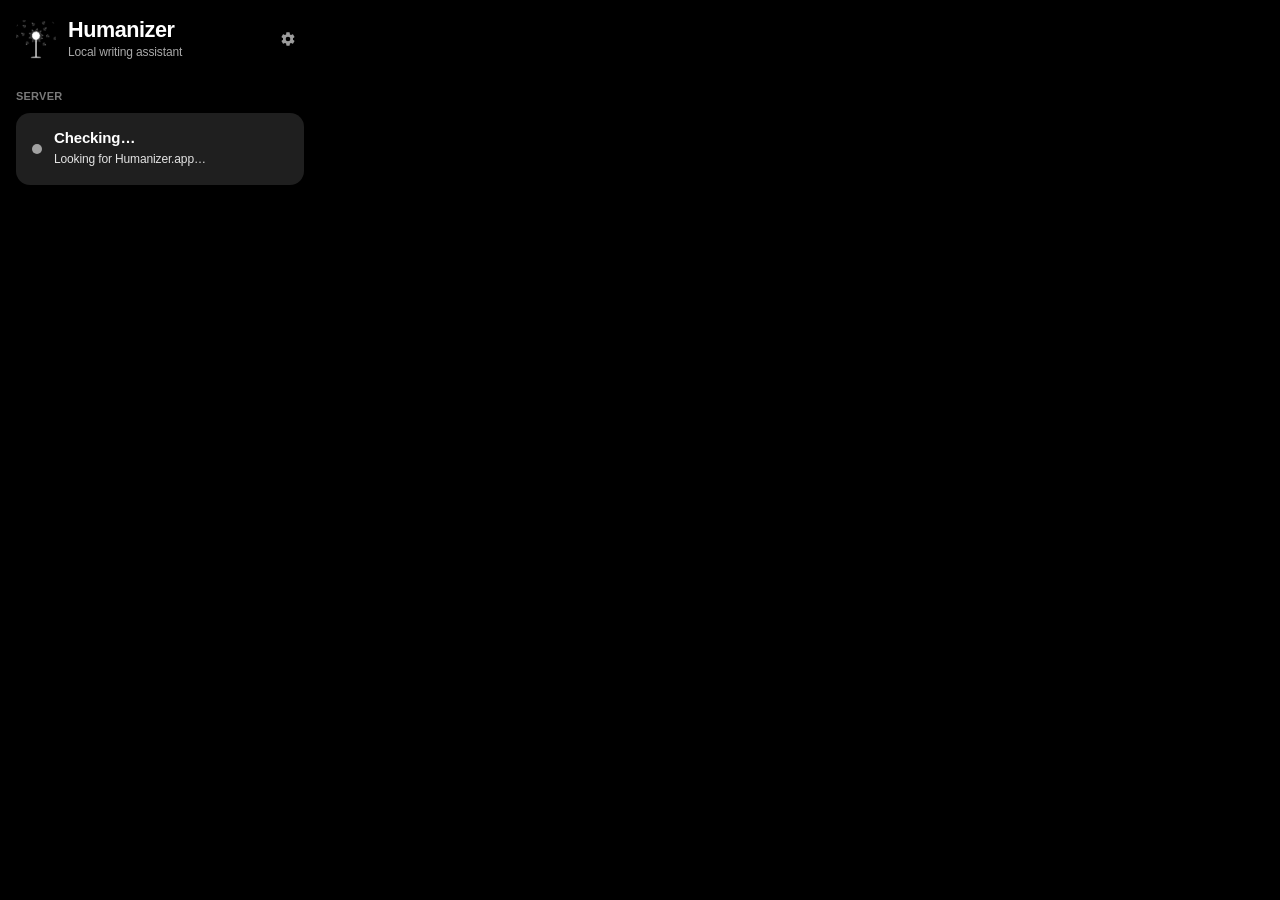
==== extension/popup.html @ 82405cc4 "Auto-sync: local changes (2026-08-01 12:59)" ====
<!DOCTYPE html>
<html lang="en" data-theme="dark">
  <head>
    <meta charset="UTF-8" />
    <title>Humanizer</title>
    <link rel="stylesheet" href="design-tokens.css" />
    <link rel="stylesheet" href="popup.css" />
    <script src="popup.js" defer></script>
  </head>
  <body>
    <header class="popup-header">
      <div class="popup-brand">
        <img class="popup-logo" src="icons/icon-48.png" width="40" height="40" alt="" />
        <div class="popup-brand-text">
          <h1>Humanizer</h1>
          <p class="popup-subtitle">Local writing assistant</p>
        </div>
      </div>
      <div class="popup-header-actions">
        <button
          type="button"
          id="settings-open"
          class="icon-btn"
          aria-label="Open settings"
          title="Settings"
        >
          <svg viewBox="0 0 24 24" width="16" height="16" aria-hidden="true">
            <path
              fill="currentColor"
              d="M12 15.5A3.5 3.5 0 0 1 8.5 12 3.5 3.5 0 0 1 12 8.5a3.5 3.5 0 0 1 3.5 3.5 3.5 3.5 0 0 1-3.5 3.5m7.43-2.53c.04-.32.07-.64.07-.97 0-.33-.03-.66-.07-1l2.11-1.63c.19-.15.24-.42.12-.64l-2-3.46c-.12-.22-.39-.31-.61-.22l-2.49 1c-.52-.39-1.06-.73-1.69-.98l-.37-2.65A.506.506 0 0 0 14 2h-4c-.25 0-.46.18-.5.42l-.37 2.65c-.63.25-1.17.59-1.69.98l-2.49-1c-.22-.09-.49 0-.61.22l-2 3.46c-.13.22-.07.49.12.64L4.57 11c-.04.34-.07.67-.07 1 0 .33.03.65.07.97l-2.11 1.66c-.19.15-.25.42-.12.64l2 3.46c.12.22.39.3.61.22l2.49-1.01c.52.4 1.06.74 1.69.99l.37 2.63c.04.24.25.42.5.42h4c.25 0 .46-.18.5-.42l.37-2.63c.63-.26 1.17-.59 1.69-.99l2.49 1.01c.22.08.49 0 .61-.22l2-3.46c.12-.22.07-.49-.12-.64l-2.11-1.66Z"
            />
          </svg>
        </button>
      </div>
    </header>

    <div id="main-view" class="view">
      <p class="server-caption">Server</p>
      <div
        id="status-card"
        class="status-card status-card--checking"
        role="status"
        aria-live="polite"
      >
        <span class="status-dot" aria-hidden="true"></span>
        <div class="status-copy">
          <p id="status" class="status-title">Checking…</p>
          <p id="status-detail" class="status-detail">Looking for Humanizer.app…</p>
        </div>
        <button type="button" id="reconnect-app" class="status-reconnect" hidden>
          Reconnect
        </button>
      </div>

    </div>

    <div id="settings-view" class="view view--hidden" hidden>
      <div class="settings-top">
        <button type="button" id="settings-back" class="icon-btn" aria-label="Back to main">
          <svg viewBox="0 0 24 24" width="16" height="16" aria-hidden="true">
            <path fill="currentColor" d="M20 11H7.83l5.59-5.59L12 4l-8 8 8 8 1.41-1.41L7.83 13H20v-2z" />
          </svg>
        </button>
        <h2 class="settings-title">Settings</h2>
      </div>

      <div class="row toggle-row" data-setting="enabled">
        <span class="toggle-label">Check writing while I type</span>
        <button type="button" class="toggle" role="switch" aria-checked="true">
          <span class="toggle-bar" aria-hidden="true"></span>
        </button>
      </div>

      <div class="row toggle-row" data-setting="autoFixAll">
        <span class="toggle-label">Fix all mistakes automatically</span>
        <button type="button" class="toggle" role="switch" aria-checked="true">
          <span class="toggle-bar" aria-hidden="true"></span>
        </button>
      </div>

      <p class="section-label">AI &amp; security</p>

      <button type="button" id="ai-open" class="settings-nav-row">
        <span class="settings-nav-text">
          <span class="settings-nav-title">AI &amp; API keys</span>
          <span id="ai-nav-subtitle" class="settings-nav-subtitle">Local · Ollama</span>
        </span>
        <svg class="settings-nav-chevron" viewBox="0 0 24 24" width="18" height="18" aria-hidden="true">
          <path fill="currentColor" d="M8.59 16.59 13.17 12 8.59 7.41 10 6l6 6-6 6z" />
        </svg>
      </button>

      <p class="section-label">Appearance</p>

      <div class="row theme-row">
        <span class="toggle-label">Color mode</span>
        <div class="theme-segment" role="group" aria-label="Color mode">
          <button type="button" class="theme-segment-btn" data-theme-choice="light">Light</button>
          <button type="button" class="theme-segment-btn" data-theme-choice="dark">Dark</button>
        </div>
      </div>

      <p class="section-label">Rewrite</p>

      <div class="row toggle-row" data-setting="rewriteInSearchBars">
        <span class="toggle-label">Rewrite in search bars</span>
        <button type="button" class="toggle" role="switch" aria-checked="true">
          <span class="toggle-bar" aria-hidden="true"></span>
        </button>
      </div>

      <p class="section-label">Generate</p>

      <button type="button" id="generate-open" class="settings-nav-row">
        <span class="settings-nav-text">
          <span class="settings-nav-title">Generate</span>
          <span class="settings-nav-subtitle">Profile, permanent note, length, tone, complexity</span>
        </span>
        <svg class="settings-nav-chevron" viewBox="0 0 24 24" width="18" height="18" aria-hidden="true">
          <path fill="currentColor" d="M8.59 16.59 13.17 12 8.59 7.41 10 6l6 6-6 6z" />
        </svg>
      </button>
    </div>

    <div id="ai-view" class="view view--hidden" hidden>
      <div class="settings-top">
        <button type="button" id="ai-back" class="icon-btn" aria-label="Back to settings">
          <svg viewBox="0 0 24 24" width="16" height="16" aria-hidden="true">
            <path fill="currentColor" d="M20 11H7.83l5.59-5.59L12 4l-8 8 8 8 1.41-1.41L7.83 13H20v-2z" />
          </svg>
        </button>
        <h2 class="settings-title">AI &amp; API keys</h2>
      </div>

      <div class="settings-scroll">
        <p class="section-hint">
          Choose Local (Ollama on your machine) or API (any OpenAI-compatible key). Keys stay on
          this device and are sent only through your local Humanizer server.
        </p>

        <div class="generate-subsection">
          <h3 class="subsection-label">Server access</h3>
          <p class="subsection-hint">Only needed if you started the server with auth enabled.</p>
          <label class="field-row" for="humanizer-api-token">
            <span class="field-label">Local server token</span>
            <input
              id="humanizer-api-token"
              class="settings-input"
              type="password"
              autocomplete="off"
              spellcheck="false"
              placeholder="Bearer token from Humanizer.app"
            />
          </label>
        </div>

        <div class="generate-subsection">
          <h3 class="subsection-label">AI backend</h3>
          <p class="subsection-hint">
            Used for Humanize, Rewrite, and Generate. Grammar underlines still run locally.
          </p>
          <div id="ai-provider-options" class="option-cards" role="radiogroup" aria-label="AI backend"></div>
        </div>

        <div id="ai-key-section" class="generate-subsection ai-key-section--hidden">
          <label class="field-row" for="ai-api-key">
            <span class="field-label">API key</span>
            <span id="ai-key-hint" class="field-hint">
              Works with OpenAI, Groq, OpenRouter, and other OpenAI-compatible APIs.
            </span>
            <input
              id="ai-api-key"
              class="settings-input"
              type="password"
              autocomplete="off"
              spellcheck="false"
              placeholder="Paste your API key"
            />
          </label>
          <label class="field-row" for="ai-base-url">
            <span class="field-label">Base URL <span class="field-optional">(optional)</span></span>
            <span class="field-hint">Leave blank for OpenAI / Groq auto-detect.</span>
            <input
              id="ai-base-url"
              class="settings-input"
              type="url"
              autocomplete="off"
              spellcheck="false"
              placeholder="https://api.openai.com/v1"
            />
          </label>
          <div class="ai-connect-row">
            <button type="button" id="ai-connect-btn" class="primary-btn">Connect</button>
            <p id="ai-connect-status" class="ai-connect-status" aria-live="polite"></p>
          </div>
          <p class="hint hint--compact">
            Click Connect to verify the key. A green key field means the API is connected.
          </p>
        </div>
      </div>
    </div>

    <div id="generate-view" class="view view--hidden" hidden>
      <div class="settings-top">
        <button type="button" id="generate-back" class="icon-btn" aria-label="Back to settings">
          <svg viewBox="0 0 24 24" width="16" height="16" aria-hidden="true">
            <path fill="currentColor" d="M20 11H7.83l5.59-5.59L12 4l-8 8 8 8 1.41-1.41L7.83 13H20v-2z" />
          </svg>
        </button>
        <h2 class="settings-title">Generate</h2>
      </div>

      <div class="settings-scroll">
        <p class="section-hint">
          Saved profile details and defaults are applied every time you generate content.
        </p>

        <div class="generate-subsection">
          <label class="field-row" for="generate-permanent-note">
            <span class="field-label">Permanent note</span>
            <span class="field-hint">
              A standing instruction applied to every generation, like "always sound professional"
              or "keep emails concise."
            </span>
            <textarea
              id="generate-permanent-note"
              class="settings-textarea"
              rows="3"
              placeholder="Always sound professional."
            ></textarea>
          </label>
        </div>

        <div class="generate-subsection">
          <h3 class="subsection-label">Your profile</h3>
          <p class="subsection-hint">Used automatically in emails and sign-offs.</p>
          <label class="field-row" for="generate-profile-add">
            <span class="field-label">Add profile field</span>
            <select id="generate-profile-add" class="settings-select" aria-label="Add profile field">
              <option value="">Choose what to add…</option>
            </select>
          </label>
          <div id="generate-profile-fields" class="generate-profile-fields"></div>
          <p id="generate-profile-empty" class="profile-empty-hint">No profile fields added yet.</p>
        </div>

        <div class="generate-subsection">
          <h3 class="subsection-label">Length</h3>
          <div id="generate-length-options" class="option-cards" role="radiogroup" aria-label="Length"></div>
        </div>

        <div class="generate-subsection">
          <h3 class="subsection-label">Tone</h3>
          <div id="generate-tone-presets" class="option-cards" role="radiogroup" aria-label="Tone"></div>
        </div>

        <div class="generate-subsection">
          <h3 class="subsection-label">Complexity</h3>
          <div id="generate-complexity-options" class="option-cards" role="radiogroup" aria-label="Complexity"></div>
        </div>

        <div class="row toggle-row" data-setting="generateIncludeSubject">
          <span class="toggle-label">Include email subject line</span>
          <button type="button" class="toggle" role="switch" aria-checked="true">
            <span class="toggle-bar" aria-hidden="true"></span>
          </button>
        </div>
      </div>
    </div>
  </body>
</html>
---- extension/design-tokens.css ----
/* Humanizer UI Theme — Uber dark tokens (see ui.json) */

/* Popup-only theme file. Do not inject into content scripts — :root
   color-scheme rules would force light/dark mode on every website. */

html[data-theme="dark"],
html:not([data-theme="light"]) {
  color-scheme: dark;

  --hz-bg: #000000;
  --hz-surface: #1f1f1f;
  --hz-surface-muted: #1c1c1e;
  --hz-surface-elevated: #1c1c1e;
  --hz-surface-hover: #2a2a2a;
  --hz-border: #2e2e2e;
  --hz-text: #ffffff;
  --hz-text-muted: #a9a9a9;
  --hz-text-tertiary: #7a7a7a;
  --hz-action: #ffffff;
  --hz-action-hover: #e8e8e8;
  --hz-action-text: #000000;
  --hz-chip-bg: #1c1c1e;
  --hz-chip-active: #2c2c2e;
  --hz-icon: #9c9c9c;
  --hz-icon-hover: #ffffff;
  --hz-success: #3fcb6b;
  --hz-success-strong: #06c167;
  --hz-danger: #e11900;
  --hz-accent-green: #276e45;
  --hz-accent-orange: #ff9500;
  --hz-placeholder: rgba(169, 169, 169, 0.55);
  --hz-nav-bg: #0d0d0d;
  --hz-divider: #2e2e2e;

  --color-pink: var(--hz-action);
  --color-purple: #9c9c9c;
  --color-violet: #7a7a7a;
  --color-bg-darkest: var(--hz-bg);
  --color-bg-dark: var(--hz-surface);
  --color-bg-mid: var(--hz-surface-muted);
  --color-text-muted: var(--hz-text-muted);
  --color-white: var(--hz-text);
  --gradient-brand: none;
  --gradient-brand-h: none;
  --gradient-brand-btn: var(--hz-action);
  --border-subtle: var(--hz-border);
  --border-card: var(--hz-border);
  --text-placeholder: var(--hz-placeholder);
  --shadow-card: none;
  --shadow-popup: 0 8px 28px rgba(0, 0, 0, 0.55);
  --shadow-glow: none;
  --shadow-icon-glow: none;
}

html[data-theme="light"] {
  color-scheme: light;

  --hz-bg: #ffffff;
  --hz-surface: #f6f6f6;
  --hz-surface-muted: #eeeeee;
  --hz-surface-elevated: #ffffff;
  --hz-surface-hover: #ebebeb;
  --hz-border: #e2e2e2;
  --hz-text: #000000;
  --hz-text-muted: #6b6b6b;
  --hz-text-tertiary: #8e8e93;
  --hz-action: #000000;
  --hz-action-hover: #111111;
  --hz-action-text: #ffffff;
  --hz-chip-bg: #f0f0f0;
  --hz-chip-active: #e5e5e5;
  --hz-icon: #6b6b6b;
  --hz-icon-hover: #000000;
  --hz-success: #06c167;
  --hz-success-strong: #048848;
  --hz-danger: #e11900;
  --hz-accent-green: #276e45;
  --hz-accent-orange: #ff9500;
  --hz-placeholder: rgba(107, 107, 107, 0.55);
  --hz-nav-bg: #ffffff;
  --hz-divider: #e2e2e2;

  --color-pink: var(--hz-action);
  --color-purple: #333333;
  --color-violet: #555555;
  --color-bg-darkest: var(--hz-bg);
  --color-bg-dark: var(--hz-surface);
  --color-bg-mid: var(--hz-surface-muted);
  --color-text-muted: var(--hz-text-muted);
  --color-white: var(--hz-text);
  --gradient-brand: none;
  --gradient-brand-h: none;
  --gradient-brand-btn: var(--hz-action);
  --border-subtle: var(--hz-border);
  --border-card: var(--hz-border);
  --text-placeholder: var(--hz-placeholder);
  --shadow-card: none;
  --shadow-popup: 0 8px 24px rgba(0, 0, 0, 0.12);
  --shadow-glow: none;
  --shadow-icon-glow: none;
}

:root {
  --radius-sm: 8px;
  --radius-md: 12px;
  --radius-lg: 16px;
  --radius-xl: 20px;
  --radius-pill: 9999px;
  --font-sans: -apple-system, BlinkMacSystemFont, "Segoe UI", Roboto, Helvetica, Arial,
    sans-serif;
  --font-serif: var(--font-sans);
  --transition-fast: 150ms ease;
  --transition-normal: 200ms ease;
  --space-xs: 4px;
  --space-sm: 8px;
  --space-md: 16px;
  --space-lg: 24px;
  --space-xl: 32px;
}
---- extension/popup.css ----
/* Humanizer popup — Uber dark UI (see ui.json) */

*,
*::before,
*::after {
  box-sizing: border-box;
}

body {
  font-family: var(--font-sans);
  margin: 0;
  padding: 0;
  width: 320px;
  max-height: 540px;
  overflow: hidden;
  color: var(--hz-text);
  background: var(--hz-bg);
  font-size: 0.875rem;
  line-height: 1.4;
  letter-spacing: -0.01em;
  -webkit-font-smoothing: antialiased;
}

.popup-header {
  display: flex;
  align-items: center;
  justify-content: space-between;
  gap: 8px;
  padding: 18px 16px 14px;
  background: var(--hz-bg);
  border-bottom: none;
}

.popup-brand {
  display: flex;
  align-items: center;
  gap: 12px;
  min-width: 0;
}

.popup-brand-text {
  min-width: 0;
}

.popup-subtitle {
  margin: 2px 0 0;
  font-size: 0.75rem;
  font-weight: 500;
  color: var(--hz-text-muted);
  line-height: 1.2;
}

.popup-sparkle,
.hero-sparkle {
  color: var(--hz-text);
  flex-shrink: 0;
}

.popup-logo {
  display: block;
  flex-shrink: 0;
  width: 40px;
  height: 40px;
  border-radius: 10px;
  background: #000;
}

.popup-header-actions {
  display: flex;
  align-items: center;
  gap: 4px;
}

.icon-btn {
  flex-shrink: 0;
  display: inline-flex;
  align-items: center;
  justify-content: center;
  width: 32px;
  height: 32px;
  margin: 0;
  padding: 0;
  border: none;
  border-radius: var(--radius-pill);
  background: transparent;
  color: var(--hz-icon);
  cursor: pointer;
  transition:
    background var(--transition-fast),
    color var(--transition-fast);
}

.icon-btn:hover {
  background: var(--hz-chip-active);
  color: var(--hz-icon-hover);
}

.icon-btn:focus-visible {
  outline: 2px solid var(--hz-action);
  outline-offset: 2px;
}

html[data-theme="light"] .theme-icon--sun {
  display: none;
}

html[data-theme="dark"] .theme-icon--moon,
html:not([data-theme="light"]) .theme-icon--moon {
  display: none;
}

html[data-theme="dark"] .theme-icon--sun,
html:not([data-theme="light"]) .theme-icon--sun {
  display: block;
}

html[data-theme="light"] .theme-icon--moon {
  display: block;
}

html[data-theme="light"] .theme-icon--sun {
  display: none;
}

.view--hidden {
  display: none;
}

#main-view,
#settings-view,
#ai-view,
#generate-view {
  padding: 16px;
}

.settings-top {
  display: flex;
  align-items: center;
  gap: 8px;
  margin: -16px -16px 16px;
  padding: 14px 16px;
  background: var(--hz-nav-bg);
  border-bottom: 1px solid var(--hz-divider);
}

.settings-title {
  font-size: 1.05rem;
  font-weight: 700;
  margin: 0;
  line-height: 1.25;
  color: var(--hz-text);
  font-family: var(--font-sans);
}

h1 {
  font-size: 1.35rem;
  font-weight: 700;
  margin: 0;
  line-height: 1.15;
  color: var(--hz-text);
  font-family: var(--font-sans);
  letter-spacing: -0.02em;
}

.server-caption {
  margin: 0 0 8px;
  font-size: 0.6875rem;
  font-weight: 600;
  letter-spacing: 0.02em;
  text-transform: uppercase;
  color: var(--hz-text-tertiary);
}

.status-card {
  display: flex;
  align-items: center;
  gap: 12px;
  width: 100%;
  min-height: 72px;
  margin: 0 0 18px;
  padding: 14px 14px 14px 16px;
  border-radius: 14px;
  background: var(--hz-surface);
  color: var(--hz-text);
}

.status-card--online {
  background: var(--hz-success-strong);
  color: #ffffff;
}

.status-card--offline {
  background: var(--hz-danger);
  color: #ffffff;
}

.status-card--checking {
  background: var(--hz-surface);
  color: var(--hz-text);
}

.status-dot {
  width: 10px;
  height: 10px;
  border-radius: 50%;
  background: #ffffff;
  flex-shrink: 0;
  opacity: 0.95;
}

.status-card--checking .status-dot {
  background: var(--hz-text-muted);
}

.status-copy {
  min-width: 0;
  flex: 1;
}

.status-title {
  margin: 0;
  font-size: 0.9375rem;
  font-weight: 600;
  line-height: 1.25;
  color: inherit;
}

.status-detail {
  margin: 4px 0 0;
  font-size: 0.75rem;
  font-weight: 500;
  line-height: 1.3;
  color: inherit;
  opacity: 0.88;
}

.status-reconnect {
  border: 0;
  background: rgba(255, 255, 255, 0.16);
  color: inherit;
  font: inherit;
  font-size: 0.75rem;
  font-weight: 600;
  border-radius: 999px;
  padding: 6px 10px;
  cursor: pointer;
  flex-shrink: 0;
}

.status-card--checking .status-reconnect {
  background: var(--hz-chip-active);
  color: var(--hz-text);
}

.status-reconnect:hover {
  background: rgba(255, 255, 255, 0.24);
}

.hero {
  display: none;
}

.hero-title,
.hero-subtitle {
  display: none;
}

.composer-card {
  font-size: 0.8125rem;
  padding: 12px 14px;
  border-radius: var(--radius-lg);
  border: 1px solid var(--hz-border);
  background: var(--hz-surface);
  box-shadow: none;
  margin-bottom: 12px;
  color: var(--hz-text-muted);
}

.server-status-row {
  display: none;
}

.text-btn {
  border: 0;
  background: transparent;
  color: var(--hz-text-muted);
  font: inherit;
  font-size: 12px;
  font-weight: 500;
  cursor: pointer;
  padding: 0;
  text-decoration: underline;
  text-underline-offset: 2px;
}

.text-btn:hover {
  color: var(--hz-text);
}

.server-tag {
  display: none;
}

.status.ok {
  color: var(--hz-text);
  border-color: var(--hz-border);
}

.status.error {
  color: var(--hz-danger);
  background: color-mix(in srgb, var(--hz-danger) 10%, var(--hz-surface));
}

.chip-row {
  display: flex;
  flex-wrap: wrap;
  gap: 8px;
  margin: 0;
}

.chip {
  display: inline-flex;
  align-items: center;
  padding: 0.45rem 0.9rem;
  border: none;
  border-radius: 12px;
  background: var(--hz-surface);
  color: var(--hz-text-muted);
  font-size: 0.8125rem;
  font-family: var(--font-sans);
  font-weight: 600;
  line-height: 1.3;
}

.chip--active {
  background: #ffffff;
  color: #000000;
}

.row {
  margin-bottom: 12px;
}

.toggle-row,
.theme-row {
  display: flex;
  align-items: center;
  justify-content: space-between;
  gap: 12px;
  width: 100%;
  cursor: pointer;
  user-select: none;
}

.theme-row {
  cursor: default;
}

.toggle-label {
  flex: 1;
  font-size: 0.875rem;
  color: var(--hz-text);
  line-height: 1.35;
  font-weight: 500;
}

.toggle {
  position: relative;
  flex-shrink: 0;
  width: 40px;
  height: 24px;
  margin: 0;
  padding: 0;
  border: none;
  background: transparent;
  cursor: pointer;
}

.toggle:focus-visible {
  outline: none;
}

.toggle:focus-visible .toggle-bar {
  outline: 2px solid var(--hz-action);
  outline-offset: 2px;
}

.toggle-bar {
  position: relative;
  display: block;
  width: 100%;
  height: 100%;
  border-radius: var(--radius-pill);
  background: var(--hz-surface-muted);
  border: 1px solid var(--hz-border);
  transition: background var(--transition-fast), border-color var(--transition-fast);
  pointer-events: none;
}

.toggle-bar::after {
  content: "";
  position: absolute;
  top: 2px;
  left: 2px;
  width: 18px;
  height: 18px;
  border-radius: 50%;
  background: #ffffff;
  border: none;
  transition: transform var(--transition-fast);
}

.toggle.toggle--on .toggle-bar,
.toggle[aria-checked="true"] .toggle-bar {
  background: var(--hz-success-strong);
  border-color: var(--hz-success-strong);
}

.toggle.toggle--on .toggle-bar::after,
.toggle[aria-checked="true"] .toggle-bar::after {
  transform: translateX(16px);
  background: #ffffff;
}

.theme-segment {
  display: inline-flex;
  gap: 0;
  border: none;
  border-radius: var(--radius-pill);
  overflow: hidden;
  background: var(--hz-chip-bg);
  padding: 2px;
}

.theme-segment-btn {
  margin: 0;
  padding: 0.4rem 0.75rem;
  border: none;
  border-radius: var(--radius-pill);
  background: transparent;
  color: var(--hz-text-muted);
  font-family: var(--font-sans);
  font-size: 0.75rem;
  font-weight: 600;
  cursor: pointer;
  transition:
    background var(--transition-fast),
    color var(--transition-fast);
}

.theme-segment-btn + .theme-segment-btn {
  border-left: none;
}

.theme-segment-btn:hover {
  color: var(--hz-text);
}

.theme-segment-btn.is-active {
  background: var(--hz-chip-active);
  color: var(--hz-text);
}

.settings-scroll {
  max-height: 420px;
  overflow-y: auto;
  padding-right: 4px;
}

.settings-scroll::-webkit-scrollbar {
  width: 6px;
}

.settings-scroll::-webkit-scrollbar-thumb {
  background: var(--hz-border);
  border-radius: var(--radius-pill);
}

.section-label {
  font-size: 0.75rem;
  font-weight: 700;
  letter-spacing: 0.04em;
  text-transform: uppercase;
  color: var(--hz-text-tertiary);
  margin: 18px 0 10px;
  font-family: var(--font-sans);
}

.section-hint,
.subsection-hint,
.field-hint {
  font-size: 0.8125rem;
  color: var(--hz-text-muted);
  line-height: 1.45;
  margin: 0 0 12px;
}

.settings-nav-row {
  display: flex;
  align-items: center;
  justify-content: space-between;
  gap: 8px;
  width: 100%;
  margin: 0 0 10px;
  padding: 14px;
  border: 1px solid var(--hz-border);
  border-radius: var(--radius-lg);
  background: var(--hz-surface);
  box-shadow: none;
  color: inherit;
  font: inherit;
  text-align: left;
  cursor: pointer;
  transition:
    background var(--transition-fast),
    border-color var(--transition-fast);
}

.settings-nav-row:hover {
  background: var(--hz-surface-hover);
}

.settings-nav-row:focus-visible {
  outline: 2px solid var(--hz-action);
  outline-offset: 2px;
}

.settings-nav-text {
  display: flex;
  flex-direction: column;
  gap: 2px;
  min-width: 0;
}

.settings-nav-title {
  font-size: 0.9rem;
  font-weight: 600;
  color: var(--hz-text);
}

.settings-nav-subtitle {
  font-size: 0.75rem;
  color: var(--hz-text-muted);
  line-height: 1.35;
}

.settings-nav-chevron {
  flex-shrink: 0;
  color: var(--hz-icon);
}

.generate-subsection {
  margin-bottom: 18px;
}

.subsection-label {
  margin: 0 0 6px;
  font-size: 1rem;
  font-weight: 700;
  color: var(--hz-text);
}

.generate-profile-fields {
  display: flex;
  flex-direction: column;
  gap: 10px;
  margin-top: 10px;
}

.profile-empty-hint {
  margin: 8px 0 0;
  font-size: 0.8125rem;
  color: var(--hz-text-muted);
  line-height: 1.45;
}

.profile-field-card {
  display: flex;
  align-items: flex-start;
  gap: 8px;
  padding: 12px;
  border: 1px solid var(--hz-border);
  border-radius: var(--radius-lg);
  background: var(--hz-surface);
}

.profile-field-card-body {
  flex: 1;
  min-width: 0;
}

.profile-field-remove {
  flex-shrink: 0;
  width: 28px;
  height: 28px;
  margin-top: 22px;
  padding: 0;
  border: none;
  border-radius: var(--radius-pill);
  background: var(--hz-chip-bg);
  color: var(--hz-icon);
  font-size: 18px;
  line-height: 1;
  cursor: pointer;
  transition:
    color var(--transition-fast),
    background var(--transition-fast);
}

.profile-field-remove:hover {
  color: var(--hz-text);
  background: var(--hz-chip-active);
}

.profile-field-remove:focus-visible {
  outline: 2px solid var(--hz-action);
  outline-offset: 1px;
}

.field-row {
  display: flex;
  flex-direction: column;
  gap: 6px;
}

.field-label {
  font-size: 0.8125rem;
  color: var(--hz-text-muted);
  line-height: 1.35;
  font-weight: 500;
}

.settings-input,
.settings-select,
.settings-textarea {
  width: 100%;
  padding: 0.7rem 0.85rem;
  border: 1px solid var(--hz-border);
  border-radius: var(--radius-md);
  background: var(--hz-surface);
  color: var(--hz-text);
  font-size: 0.875rem;
  font-family: var(--font-sans);
  line-height: 1.35;
  box-sizing: border-box;
  box-shadow: none;
}

.settings-input::placeholder,
.settings-textarea::placeholder {
  color: var(--hz-placeholder);
}

.settings-textarea {
  resize: vertical;
  min-height: 56px;
}

.settings-input:focus-visible,
.settings-select:focus-visible,
.settings-textarea:focus-visible {
  outline: 2px solid var(--hz-action);
  outline-offset: 1px;
  border-color: var(--hz-text-muted);
}

.option-cards {
  display: flex;
  flex-direction: column;
  gap: 8px;
  margin-bottom: 10px;
}

.option-card {
  display: grid;
  grid-template-columns: auto 1fr;
  gap: 2px 10px;
  padding: 14px;
  border: 1px solid var(--hz-border);
  border-radius: var(--radius-lg);
  background: var(--hz-surface);
  cursor: pointer;
  transition:
    background var(--transition-fast),
    border-color var(--transition-fast);
}

.option-card:hover {
  background: var(--hz-surface-hover);
}

.option-card:has(input:checked) {
  border-color: var(--hz-text);
  background: var(--hz-chip-active);
}

.option-card input {
  margin-top: 3px;
  accent-color: var(--hz-success-strong);
}

.option-card-title {
  font-size: 0.9rem;
  font-weight: 600;
  color: var(--hz-text);
}

.option-card-description {
  grid-column: 2;
  font-size: 0.75rem;
  color: var(--hz-text-muted);
  line-height: 1.4;
}

.legend {
  font-size: 0.8125rem;
  color: var(--hz-text-muted);
  line-height: 1.5;
  margin: 0 0 14px;
  padding: 0;
  list-style: none;
}

.legend li {
  display: flex;
  align-items: center;
  gap: 10px;
}

.swatch-correctness {
  display: inline-block;
  width: 28px;
  height: 3px;
  border-radius: 2px;
  background: var(--hz-text);
}

.hint {
  font-size: 0.8125rem;
  color: var(--hz-text-muted);
  line-height: 1.5;
  margin: 0;
}

.ai-key-section--hidden {
  display: none;
}

.settings-input--connected {
  border-color: var(--hz-success-strong) !important;
  box-shadow: none;
  background: color-mix(in srgb, var(--hz-success-strong) 12%, var(--hz-surface));
}

.settings-input--connected:focus-visible {
  outline-color: var(--hz-success-strong);
  border-color: var(--hz-success-strong);
}

.field-optional {
  color: var(--hz-text-muted);
  font-weight: 400;
  font-size: 0.75rem;
}

.ai-connect-row {
  display: flex;
  align-items: center;
  gap: 10px;
  margin: 8px 0 4px;
}

.primary-btn,
.ai-connect-btn {
  flex-shrink: 0;
  padding: 0.55rem 1rem;
  border: none;
  border-radius: var(--radius-md);
  background: var(--hz-action);
  color: var(--hz-action-text);
  font-size: 0.8125rem;
  font-weight: 700;
  font-family: var(--font-sans);
  cursor: pointer;
  transition: background var(--transition-fast);
}

.primary-btn:hover:not(:disabled),
.ai-connect-btn:hover:not(:disabled) {
  background: var(--hz-action-hover);
}

.primary-btn:disabled,
.ai-connect-btn:disabled {
  opacity: 0.55;
  cursor: default;
}

.ai-connect-status {
  margin: 0;
  font-size: 0.8125rem;
  line-height: 1.35;
  color: var(--hz-text-muted);
}

.ai-connect-status--ok {
  color: var(--hz-success);
}

.ai-connect-status--error {
  color: var(--hz-danger);
}

.ai-connect-status--pending {
  color: var(--hz-text-muted);
}

.hint--compact {
  margin-top: -4px;
  margin-bottom: 12px;
  font-size: 0.75rem;
  line-height: 1.4;
}

.hint--compact a {
  color: var(--hz-text);
}

.hint code {
  font-size: 0.75rem;
  color: var(--hz-text-muted);
  background: var(--hz-chip-bg);
  padding: 2px 6px;
  border-radius: 6px;
  font-family: ui-monospace, SFMono-Regular, Menlo, monospace;
}
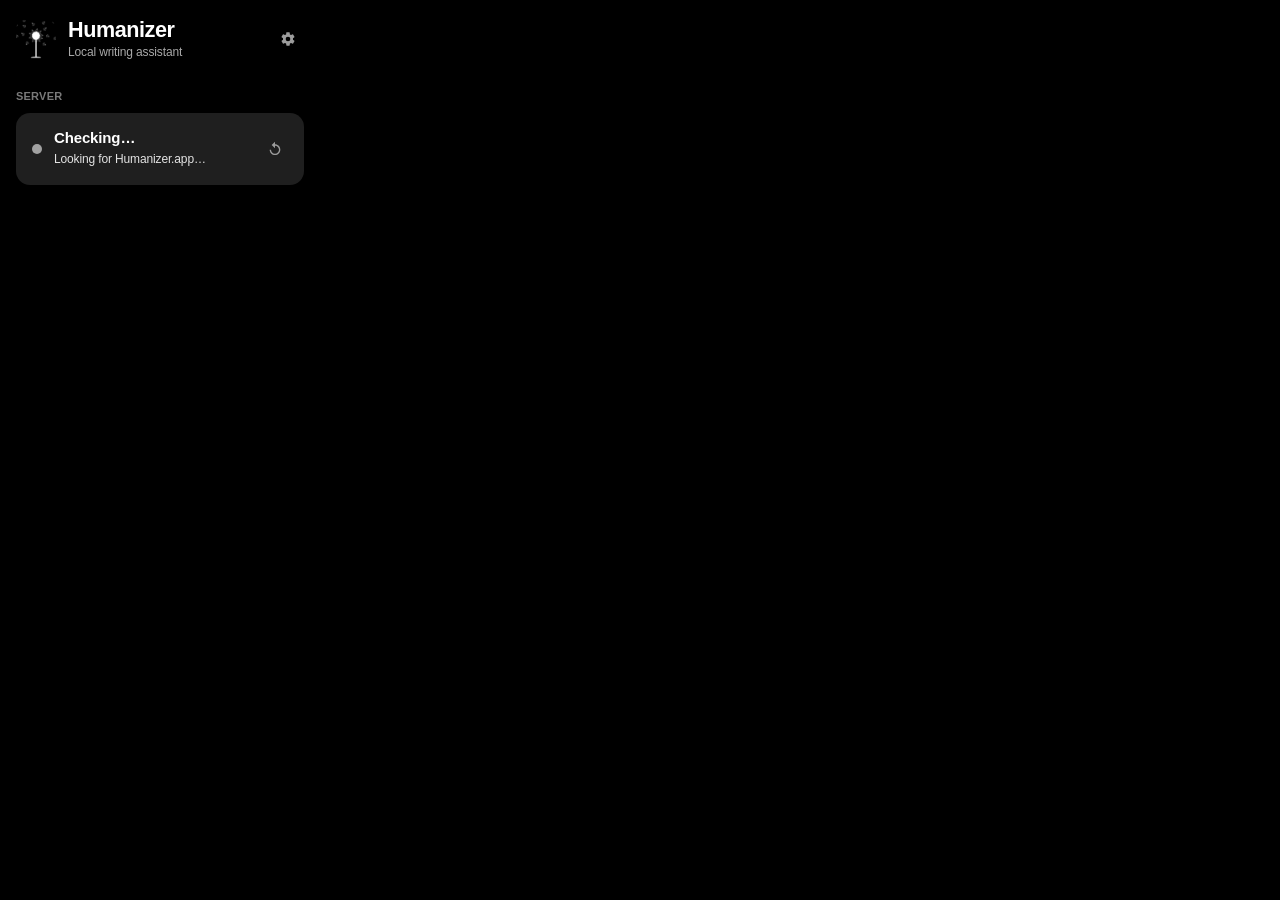
==== commit 308364f7: "Auto-sync: cloud changes (2026-08-01 13:04)" ====
--- a/extension/popup.html
+++ b/extension/popup.html
@@ -50,8 +50,21 @@
         <button type="button" id="reconnect-app" class="status-reconnect" hidden>
           Reconnect
         </button>
-      </div>
-
+        <button
+          type="button"
+          id="restart-server"
+          class="status-restart"
+          aria-label="Restart server"
+          title="Restart server"
+        >
+          <svg viewBox="0 0 24 24" width="16" height="16" aria-hidden="true">
+            <path
+              fill="currentColor"
+              d="M12 5V1L7 6l5 5V7c3.31 0 6 2.69 6 6s-2.69 6-6 6-6-2.69-6-6H4c0 4.42 3.58 8 8 8s8-3.58 8-8-3.58-8-8-8z"
+            />
+          </svg>
+        </button>
+      </div>
     </div>
 
     <div id="settings-view" class="view view--hidden" hidden>
--- a/extension/popup.css
+++ b/extension/popup.css
@@ -254,6 +254,52 @@
 
 .status-reconnect:hover {
   background: rgba(255, 255, 255, 0.24);
+}
+
+.status-restart {
+  flex-shrink: 0;
+  display: inline-flex;
+  align-items: center;
+  justify-content: center;
+  width: 30px;
+  height: 30px;
+  margin: 0;
+  padding: 0;
+  border: none;
+  border-radius: 8px;
+  background: transparent;
+  color: inherit;
+  cursor: pointer;
+  opacity: 0.9;
+}
+
+.status-restart:hover {
+  background: rgba(255, 255, 255, 0.16);
+  opacity: 1;
+}
+
+.status-card--checking .status-restart {
+  color: var(--hz-text-muted);
+}
+
+.status-card--checking .status-restart:hover {
+  background: var(--hz-chip-active);
+  color: var(--hz-text);
+}
+
+.status-restart:disabled {
+  opacity: 0.45;
+  cursor: default;
+}
+
+.status-restart.is-spinning svg {
+  animation: hz-spin 0.8s linear infinite;
+}
+
+@keyframes hz-spin {
+  to {
+    transform: rotate(360deg);
+  }
 }
 
 .hero {
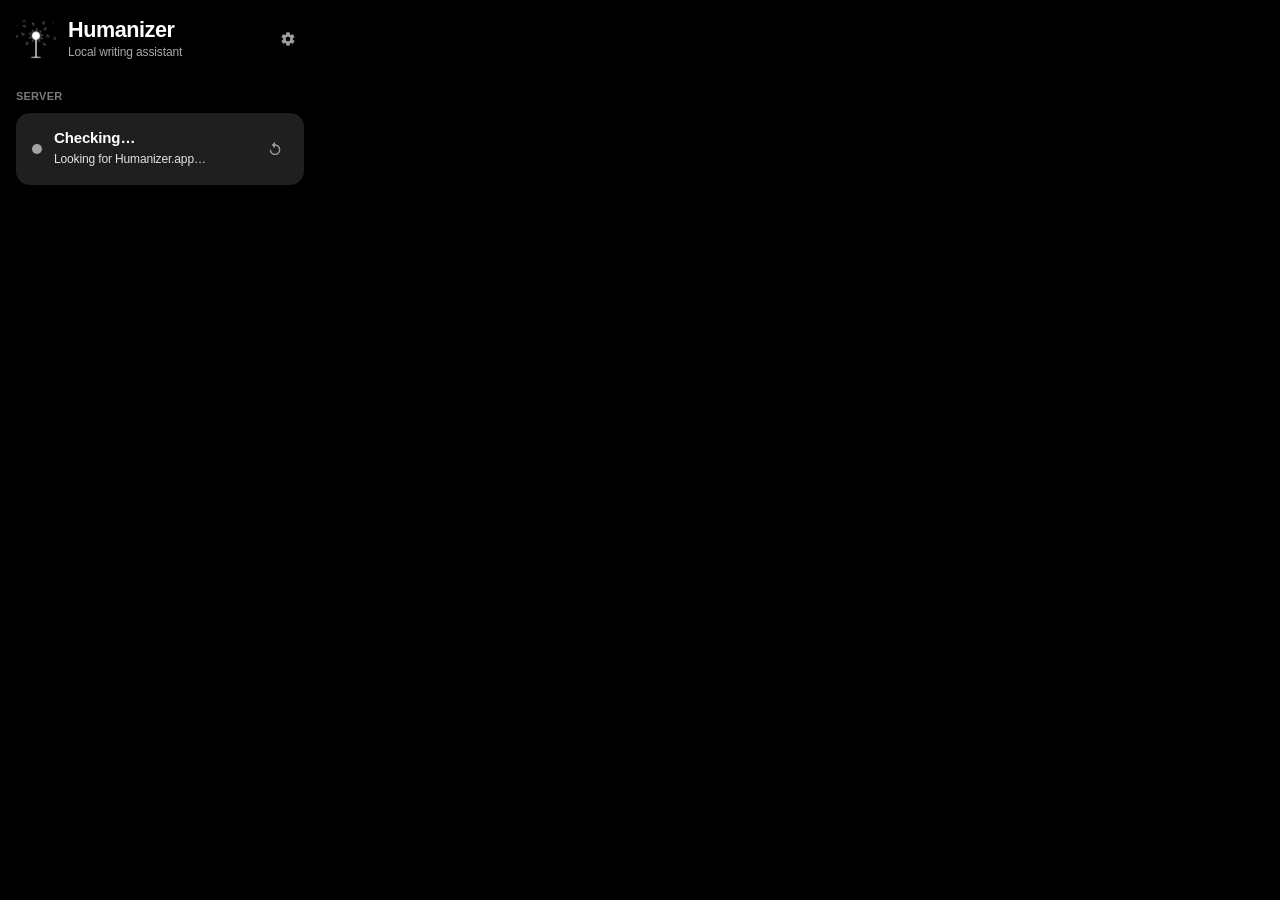
==== commit 3f1d4e24: "Auto-sync: cloud changes (2026-08-01 13:11)" ====
--- a/extension/popup.html
+++ b/extension/popup.html
@@ -42,6 +42,7 @@
         role="status"
         aria-live="polite"
       >
+        <div id="status-fill" class="status-fill" aria-hidden="true"></div>
         <span class="status-dot" aria-hidden="true"></span>
         <div class="status-copy">
           <p id="status" class="status-title">Checking…</p>
@@ -57,12 +58,13 @@
           aria-label="Restart server"
           title="Restart server"
         >
-          <svg viewBox="0 0 24 24" width="16" height="16" aria-hidden="true">
+          <svg class="status-restart-icon" viewBox="0 0 24 24" width="16" height="16" aria-hidden="true">
             <path
               fill="currentColor"
               d="M12 5V1L7 6l5 5V7c3.31 0 6 2.69 6 6s-2.69 6-6 6-6-2.69-6-6H4c0 4.42 3.58 8 8 8s8-3.58 8-8-3.58-8-8-8z"
             />
           </svg>
+          <span class="status-restart-spinner" aria-hidden="true"></span>
         </button>
       </div>
     </div>
--- a/extension/popup.css
+++ b/extension/popup.css
@@ -172,6 +172,7 @@
 }
 
 .status-card {
+  position: relative;
   display: flex;
   align-items: center;
   gap: 12px;
@@ -182,6 +183,34 @@
   border-radius: 14px;
   background: var(--hz-surface);
   color: var(--hz-text);
+  overflow: hidden;
+}
+
+.status-fill {
+  position: absolute;
+  inset: 0 auto 0 0;
+  width: 0%;
+  background: var(--hz-success-strong);
+  pointer-events: none;
+  transition: width 0.35s ease;
+  z-index: 0;
+}
+
+.status-card.is-restarting {
+  background: var(--hz-surface);
+  color: var(--hz-text);
+}
+
+.status-card.is-restarting .status-fill {
+  width: var(--restart-progress, 35%);
+}
+
+.status-card.is-restarting .status-dot,
+.status-card.is-restarting .status-copy,
+.status-card.is-restarting .status-restart,
+.status-card.is-restarting .status-reconnect {
+  position: relative;
+  z-index: 1;
 }
 
 .status-card--online {
@@ -258,6 +287,7 @@
 
 .status-restart {
   flex-shrink: 0;
+  position: relative;
   display: inline-flex;
   align-items: center;
   justify-content: center;
@@ -288,12 +318,26 @@
 }
 
 .status-restart:disabled {
-  opacity: 0.45;
+  opacity: 0.7;
   cursor: default;
 }
 
-.status-restart.is-spinning svg {
-  animation: hz-spin 0.8s linear infinite;
+.status-restart-spinner {
+  display: none;
+  width: 14px;
+  height: 14px;
+  border: 2px solid currentColor;
+  border-right-color: transparent;
+  border-radius: 50%;
+  animation: hz-spin 0.7s linear infinite;
+}
+
+.status-restart.is-spinning .status-restart-icon {
+  display: none;
+}
+
+.status-restart.is-spinning .status-restart-spinner {
+  display: block;
 }
 
 @keyframes hz-spin {
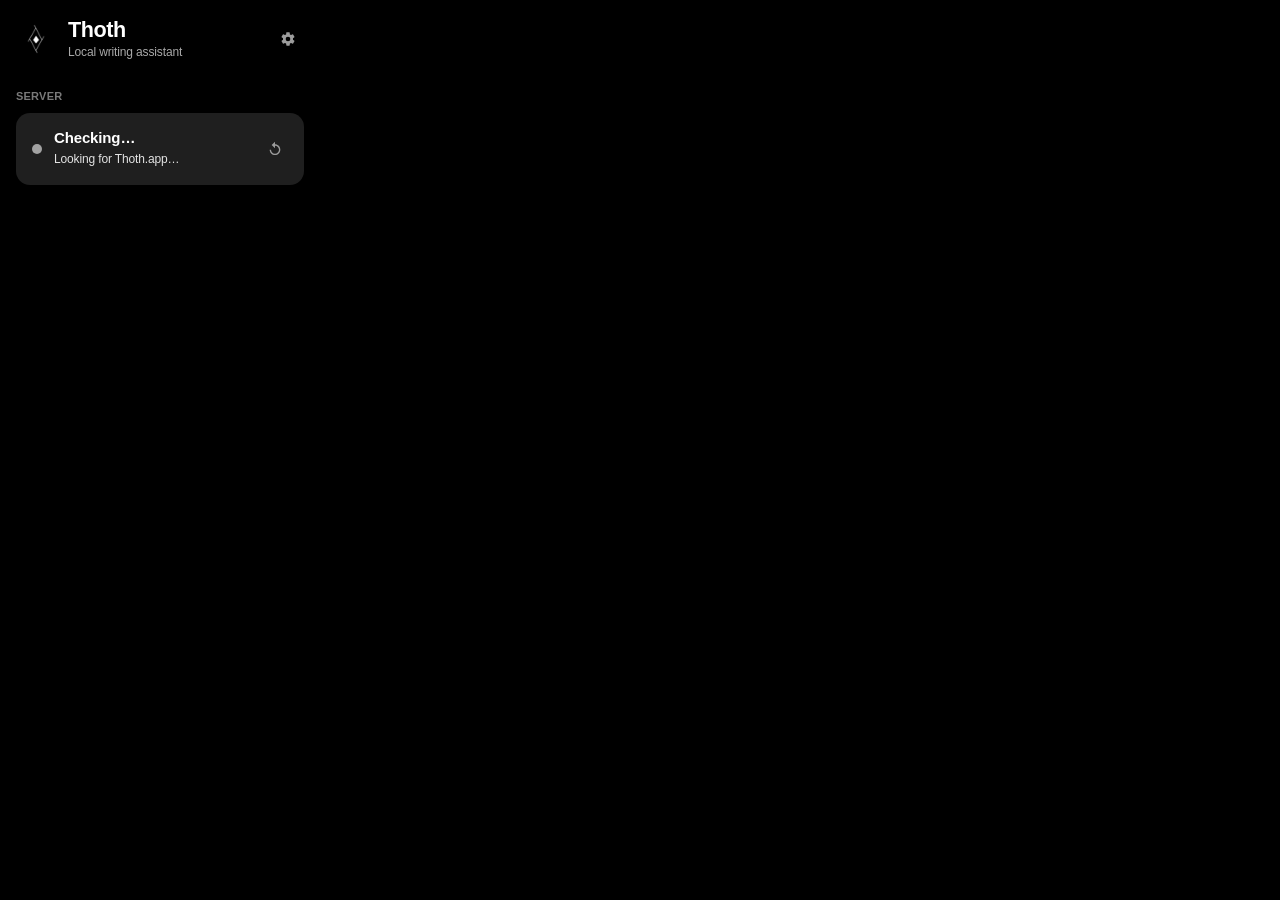
==== commit 0fa80765: "Auto-sync: cloud changes (2026-08-02 13:59)" ====
--- a/extension/popup.html
+++ b/extension/popup.html
@@ -2,7 +2,7 @@
 <html lang="en" data-theme="dark">
   <head>
     <meta charset="UTF-8" />
-    <title>Humanizer</title>
+    <title>Thoth</title>
     <link rel="stylesheet" href="design-tokens.css" />
     <link rel="stylesheet" href="popup.css" />
     <script src="popup.js" defer></script>
@@ -12,7 +12,7 @@
       <div class="popup-brand">
         <img class="popup-logo" src="icons/icon-48.png" width="40" height="40" alt="" />
         <div class="popup-brand-text">
-          <h1>Humanizer</h1>
+          <h1>Thoth</h1>
           <p class="popup-subtitle">Local writing assistant</p>
         </div>
       </div>
@@ -46,7 +46,7 @@
         <span class="status-dot" aria-hidden="true"></span>
         <div class="status-copy">
           <p id="status" class="status-title">Checking…</p>
-          <p id="status-detail" class="status-detail">Looking for Humanizer.app…</p>
+          <p id="status-detail" class="status-detail">Looking for Thoth.app…</p>
         </div>
         <button type="button" id="reconnect-app" class="status-reconnect" hidden>
           Reconnect
@@ -79,6 +79,18 @@
         <h2 class="settings-title">Settings</h2>
       </div>
 
+      <p class="section-label">Generate</p>
+
+      <button type="button" id="generate-open" class="settings-nav-row">
+        <span class="settings-nav-text">
+          <span class="settings-nav-title">Generate</span>
+          <span class="settings-nav-subtitle">Profile, permanent note, length, tone, complexity</span>
+        </span>
+        <svg class="settings-nav-chevron" viewBox="0 0 24 24" width="18" height="18" aria-hidden="true">
+          <path fill="currentColor" d="M8.59 16.59 13.17 12 8.59 7.41 10 6l6 6-6 6z" />
+        </svg>
+      </button>
+
       <div class="row toggle-row" data-setting="enabled">
         <span class="toggle-label">Check writing while I type</span>
         <button type="button" class="toggle" role="switch" aria-checked="true">
@@ -123,18 +135,6 @@
           <span class="toggle-bar" aria-hidden="true"></span>
         </button>
       </div>
-
-      <p class="section-label">Generate</p>
-
-      <button type="button" id="generate-open" class="settings-nav-row">
-        <span class="settings-nav-text">
-          <span class="settings-nav-title">Generate</span>
-          <span class="settings-nav-subtitle">Profile, permanent note, length, tone, complexity</span>
-        </span>
-        <svg class="settings-nav-chevron" viewBox="0 0 24 24" width="18" height="18" aria-hidden="true">
-          <path fill="currentColor" d="M8.59 16.59 13.17 12 8.59 7.41 10 6l6 6-6 6z" />
-        </svg>
-      </button>
     </div>
 
     <div id="ai-view" class="view view--hidden" hidden>
@@ -150,7 +150,7 @@
       <div class="settings-scroll">
         <p class="section-hint">
           Choose Local (Ollama on your machine) or API (any OpenAI-compatible key). Keys stay on
-          this device and are sent only through your local Humanizer server.
+          this device and are sent only through your local Thoth server.
         </p>
 
         <div class="generate-subsection">
@@ -164,7 +164,7 @@
               type="password"
               autocomplete="off"
               spellcheck="false"
-              placeholder="Bearer token from Humanizer.app"
+              placeholder="Bearer token from Thoth.app"
             />
           </label>
         </div>
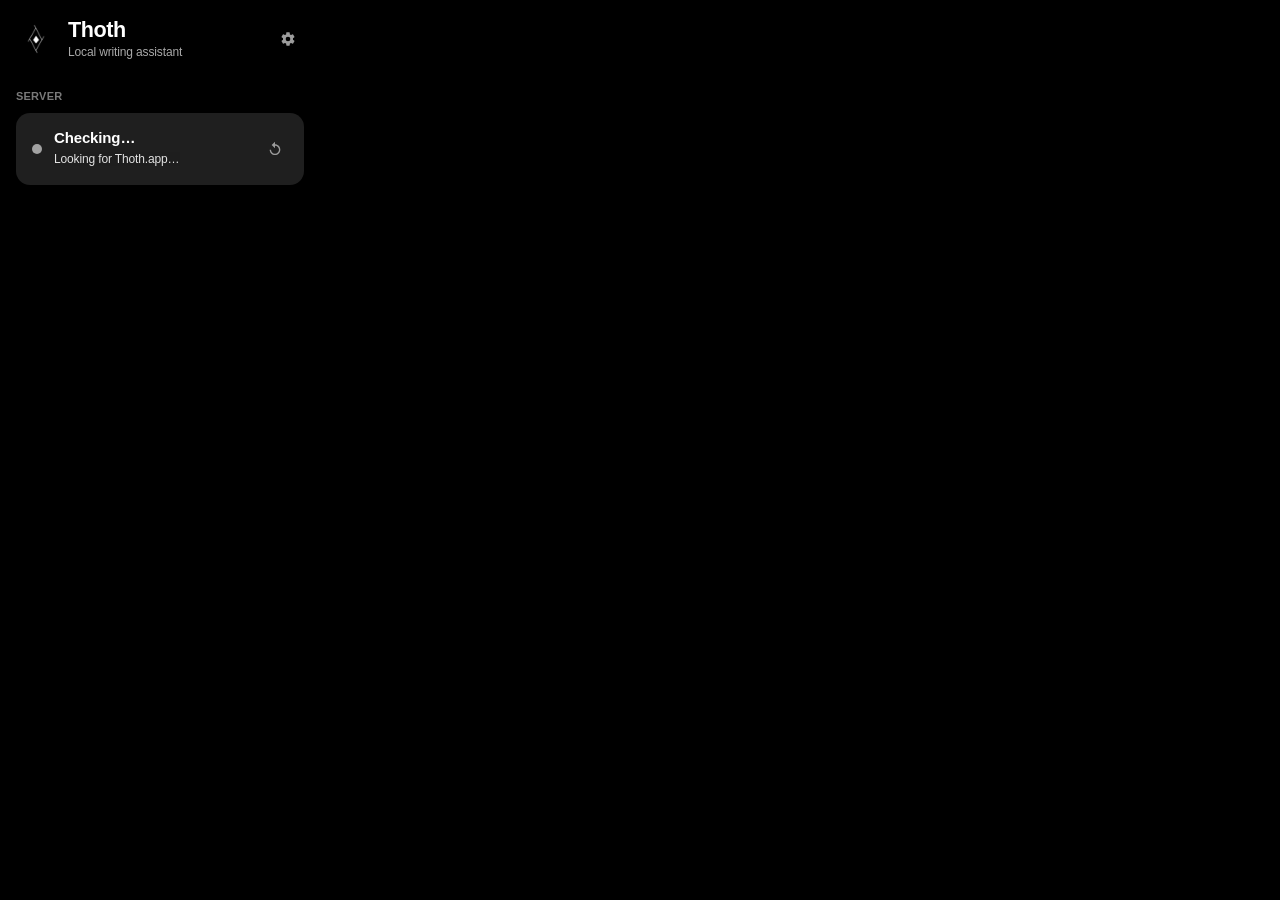
==== commit 209675fa: "Auto-sync: cloud changes (2026-08-02 20:07)" ====
--- a/extension/popup.html
+++ b/extension/popup.html
@@ -156,10 +156,10 @@
         <div class="generate-subsection">
           <h3 class="subsection-label">Server access</h3>
           <p class="subsection-hint">Only needed if you started the server with auth enabled.</p>
-          <label class="field-row" for="humanizer-api-token">
+          <label class="field-row" for="thoth-api-token">
             <span class="field-label">Local server token</span>
             <input
-              id="humanizer-api-token"
+              id="thoth-api-token"
               class="settings-input"
               type="password"
               autocomplete="off"
--- a/extension/design-tokens.css
+++ b/extension/design-tokens.css
@@ -1,4 +1,4 @@
-/* Humanizer UI Theme — Uber dark tokens (see ui.json) */
+/* Thoth UI Theme — Uber dark tokens (see ui.json) */
 
 /* Popup-only theme file. Do not inject into content scripts — :root
    color-scheme rules would force light/dark mode on every website. */
--- a/extension/popup.css
+++ b/extension/popup.css
@@ -1,4 +1,4 @@
-/* Humanizer popup — Uber dark UI (see ui.json) */
+/* Thoth popup — Uber dark UI (see ui.json) */
 
 *,
 *::before,
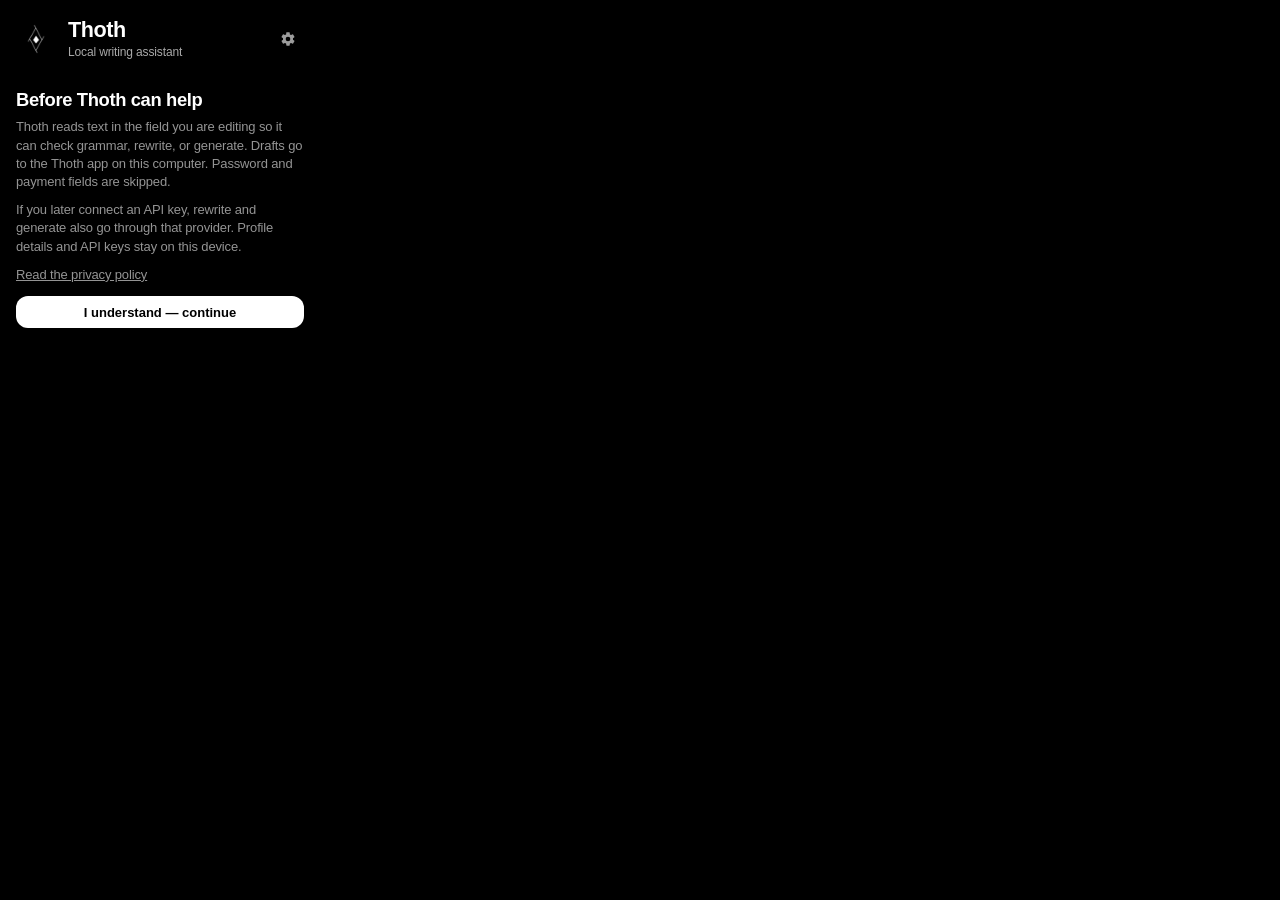
==== commit c00db102: "Auto-sync: local changes (2026-08-17 20:17)" ====
--- a/extension/popup.html
+++ b/extension/popup.html
@@ -34,7 +34,26 @@
       </div>
     </header>
 
-    <div id="main-view" class="view">
+    <div id="consent-view" class="view">
+      <h1 class="consent-heading">Before Thoth can help</h1>
+      <p class="consent-copy">
+        Thoth reads text in the field you are editing so it can check grammar, rewrite, or
+        generate. Drafts go to the Thoth app on this computer. Password and payment fields
+        are skipped.
+      </p>
+      <p class="consent-copy">
+        If you later connect an API key, rewrite and generate also go through that provider.
+        Profile details and API keys stay on this device.
+      </p>
+      <p class="consent-copy">
+        <a id="privacy-link" href="privacy.html" target="_blank" rel="noopener">Read the privacy policy</a>
+      </p>
+      <button type="button" id="privacy-consent-accept" class="primary-btn">
+        I understand — continue
+      </button>
+    </div>
+
+    <div id="main-view" class="view view--hidden" hidden>
       <p class="server-caption">Server</p>
       <div
         id="status-card"
--- a/extension/popup.css
+++ b/extension/popup.css
@@ -6,13 +6,24 @@
   box-sizing: border-box;
 }
 
+html {
+  margin: 0;
+  padding: 0;
+  width: 320px;
+  max-width: 320px;
+  overflow-x: hidden;
+}
+
 body {
   font-family: var(--font-sans);
   margin: 0;
   padding: 0;
   width: 320px;
+  min-width: 320px;
+  max-width: 320px;
   max-height: 540px;
-  overflow: hidden;
+  overflow-x: hidden;
+  overflow-y: auto;
   color: var(--hz-text);
   background: var(--hz-bg);
   font-size: 0.875rem;
@@ -122,6 +133,45 @@
   display: none;
 }
 
+.consent-heading {
+  font-size: 1.15rem;
+  margin: 16px 16px 8px;
+}
+
+.consent-copy {
+  margin: 0 16px 10px;
+  font-size: 0.8125rem;
+  color: var(--hz-text-muted, var(--hz-text));
+  opacity: 0.88;
+}
+
+.consent-copy a {
+  color: inherit;
+}
+
+#consent-view .primary-btn {
+  display: block;
+  width: calc(100% - 32px);
+  margin: 12px 16px 20px;
+}
+
+.primary-btn {
+  appearance: none;
+  border: 0;
+  border-radius: 10px;
+  background: #fff;
+  color: #111;
+  font-weight: 650;
+  font-size: 0.875rem;
+  padding: 10px 14px;
+  cursor: pointer;
+}
+
+[data-theme="light"] .primary-btn {
+  background: #111;
+  color: #fff;
+}
+
 .view--hidden {
   display: none;
 }
@@ -131,6 +181,8 @@
 #ai-view,
 #generate-view {
   padding: 16px;
+  max-width: 100%;
+  overflow-x: hidden;
 }
 
 .settings-top {
@@ -448,10 +500,12 @@
 
 .toggle-label {
   flex: 1;
+  min-width: 0;
   font-size: 0.875rem;
   color: var(--hz-text);
   line-height: 1.35;
   font-weight: 500;
+  overflow-wrap: anywhere;
 }
 
 .toggle {
@@ -591,6 +645,7 @@
   justify-content: space-between;
   gap: 8px;
   width: 100%;
+  max-width: 100%;
   margin: 0 0 10px;
   padding: 14px;
   border: 1px solid var(--hz-border);
@@ -632,6 +687,8 @@
   font-size: 0.75rem;
   color: var(--hz-text-muted);
   line-height: 1.35;
+  overflow-wrap: anywhere;
+  word-break: break-word;
 }
 
 .settings-nav-chevron {
